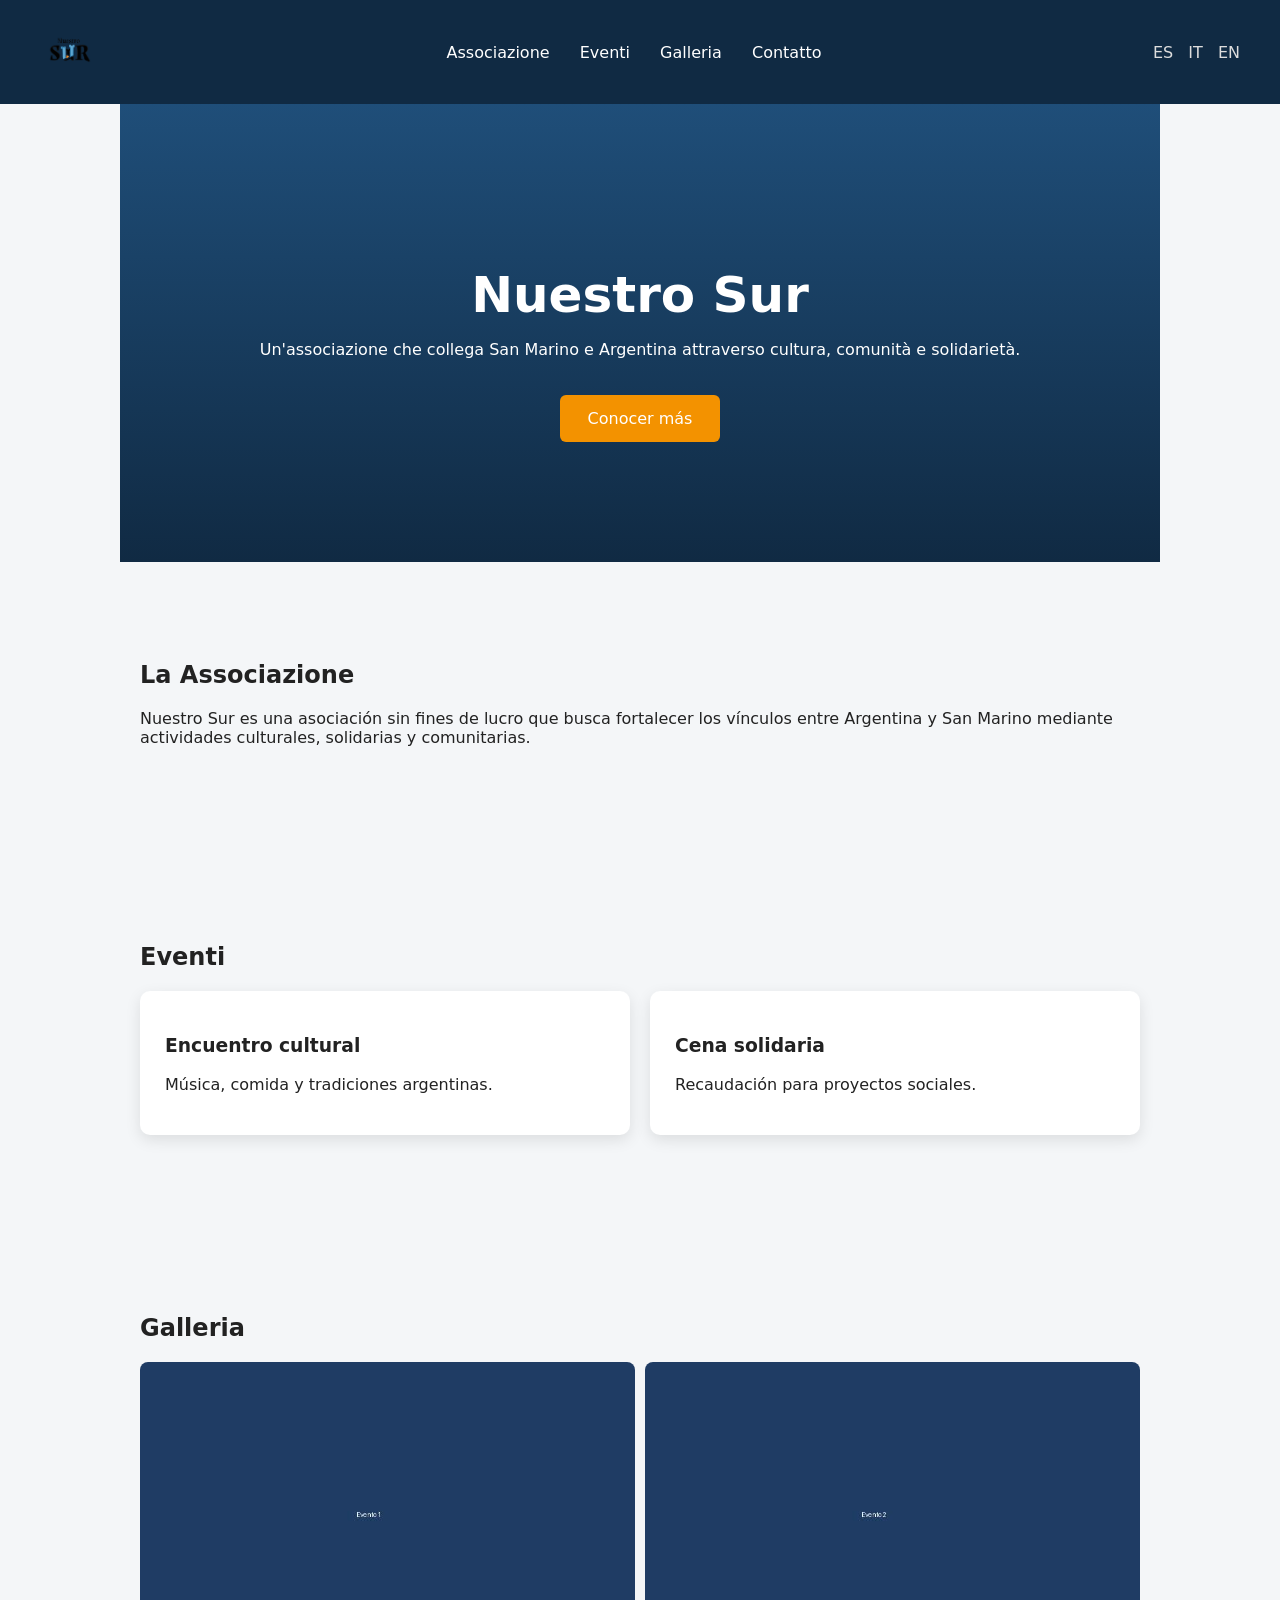
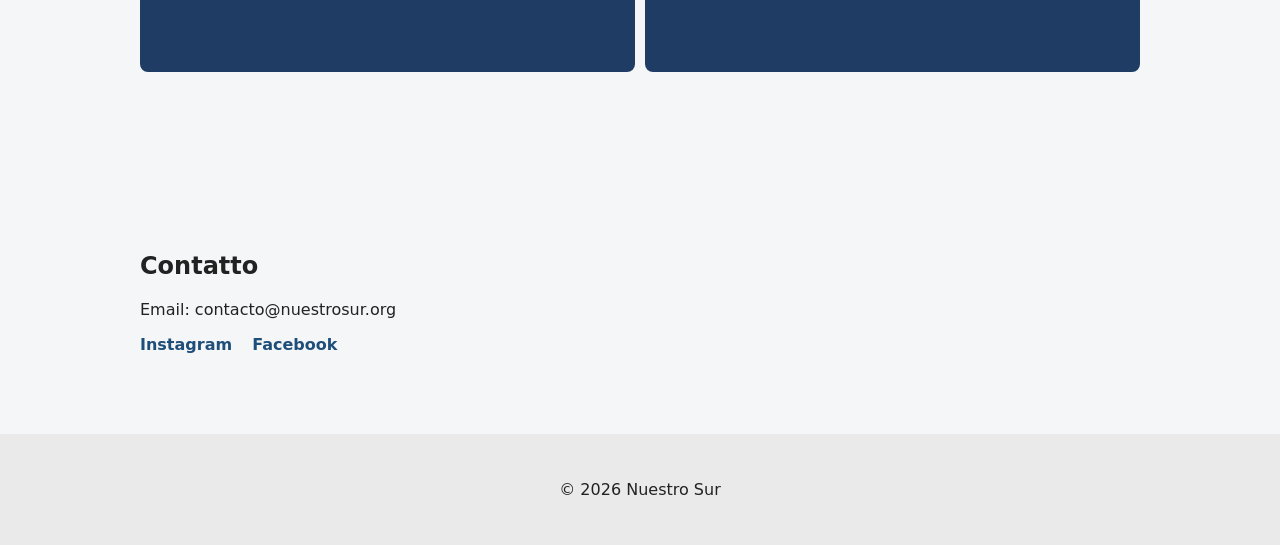
==== it/index.html @ 5de6c089 "primer commit test" ====
<!DOCTYPE html>
<html lang="it">
<head>
<meta charset="UTF-8">
<meta name="viewport" content="width=device-width, initial-scale=1">
<title>Nuestro Sur</title>
<link rel="stylesheet" href="../style.css">
</head>
<body>

<header class="navbar">
<div class="logo">
<img src="../images/logo.png">
</div>

<nav>
<a href="#about">Associazione</a>
<a href="#events">Eventi</a>
<a href="#gallery">Galleria</a>
<a href="#contact">Contatto</a>
</nav>

<div class="lang">
<a href="../es">ES</a>
<a href="../it">IT</a>
<a href="../en">EN</a>
</div>
</header>

<section class="hero">
<h1>Nuestro Sur</h1>
<p>Un'associazione che collega San Marino e Argentina attraverso cultura, comunità e solidarietà.</p>
<a class="button" href="#about">Conocer más</a>
</section>

<section id="about">
<h2>La Associazione</h2>
<p>Nuestro Sur es una asociación sin fines de lucro que busca fortalecer los vínculos entre Argentina y San Marino mediante actividades culturales, solidarias y comunitarias.</p>
</section>

<section id="events">
<h2>Eventi</h2>
<div class="cards">
<div class="card">
<h3>Encuentro cultural</h3>
<p>Música, comida y tradiciones argentinas.</p>
</div>
<div class="card">
<h3>Cena solidaria</h3>
<p>Recaudación para proyectos sociales.</p>
</div>
</div>
</section>

<section id="gallery">
<h2>Galleria</h2>
<div class="gallery">
<img src="../images/evento1.jpg">
<img src="../images/evento2.jpg">
</div>
</section>

<section id="contact">
<h2>Contatto</h2>
<p>Email: contacto@nuestrosur.org</p>
<div class="social">
<a href="#">Instagram</a>
<a href="#">Facebook</a>
</div>
</section>

<footer>
<p>© 2026 Nuestro Sur</p>
</footer>

</body>
</html>
---- style.css ----
body{
margin:0;
font-family:system-ui;
background:#f4f6f8;
color:#222;
}

.navbar{
display:flex;
justify-content:space-between;
align-items:center;
padding:20px 40px;
background:#102a43;
color:white;
}

.logo img{
height:60px;
}

nav a{
color:white;
margin-left:25px;
text-decoration:none;
font-weight:500;
}

.lang a{
margin-left:10px;
color:#ddd;
text-decoration:none;
}

.hero{
text-align:center;
padding:120px 20px;
background:linear-gradient(#1f4e79,#102a43);
color:white;
}

.hero h1{
font-size:50px;
margin-bottom:10px;
}

.button{
display:inline-block;
margin-top:20px;
padding:14px 28px;
background:#f39200;
color:white;
border-radius:6px;
text-decoration:none;
}

section{
max-width:1000px;
margin:auto;
padding:80px 20px;
}

.cards{
display:flex;
gap:20px;
flex-wrap:wrap;
}

.card{
flex:1;
background:white;
padding:25px;
border-radius:10px;
box-shadow:0 5px 15px rgba(0,0,0,0.1);
}

.gallery{
display:grid;
grid-template-columns:repeat(auto-fit,minmax(250px,1fr));
gap:10px;
}

.gallery img{
width:100%;
border-radius:8px;
}

.social a{
margin-right:15px;
text-decoration:none;
color:#1f4e79;
font-weight:bold;
}

footer{
text-align:center;
padding:30px;
background:#eaeaea;
}
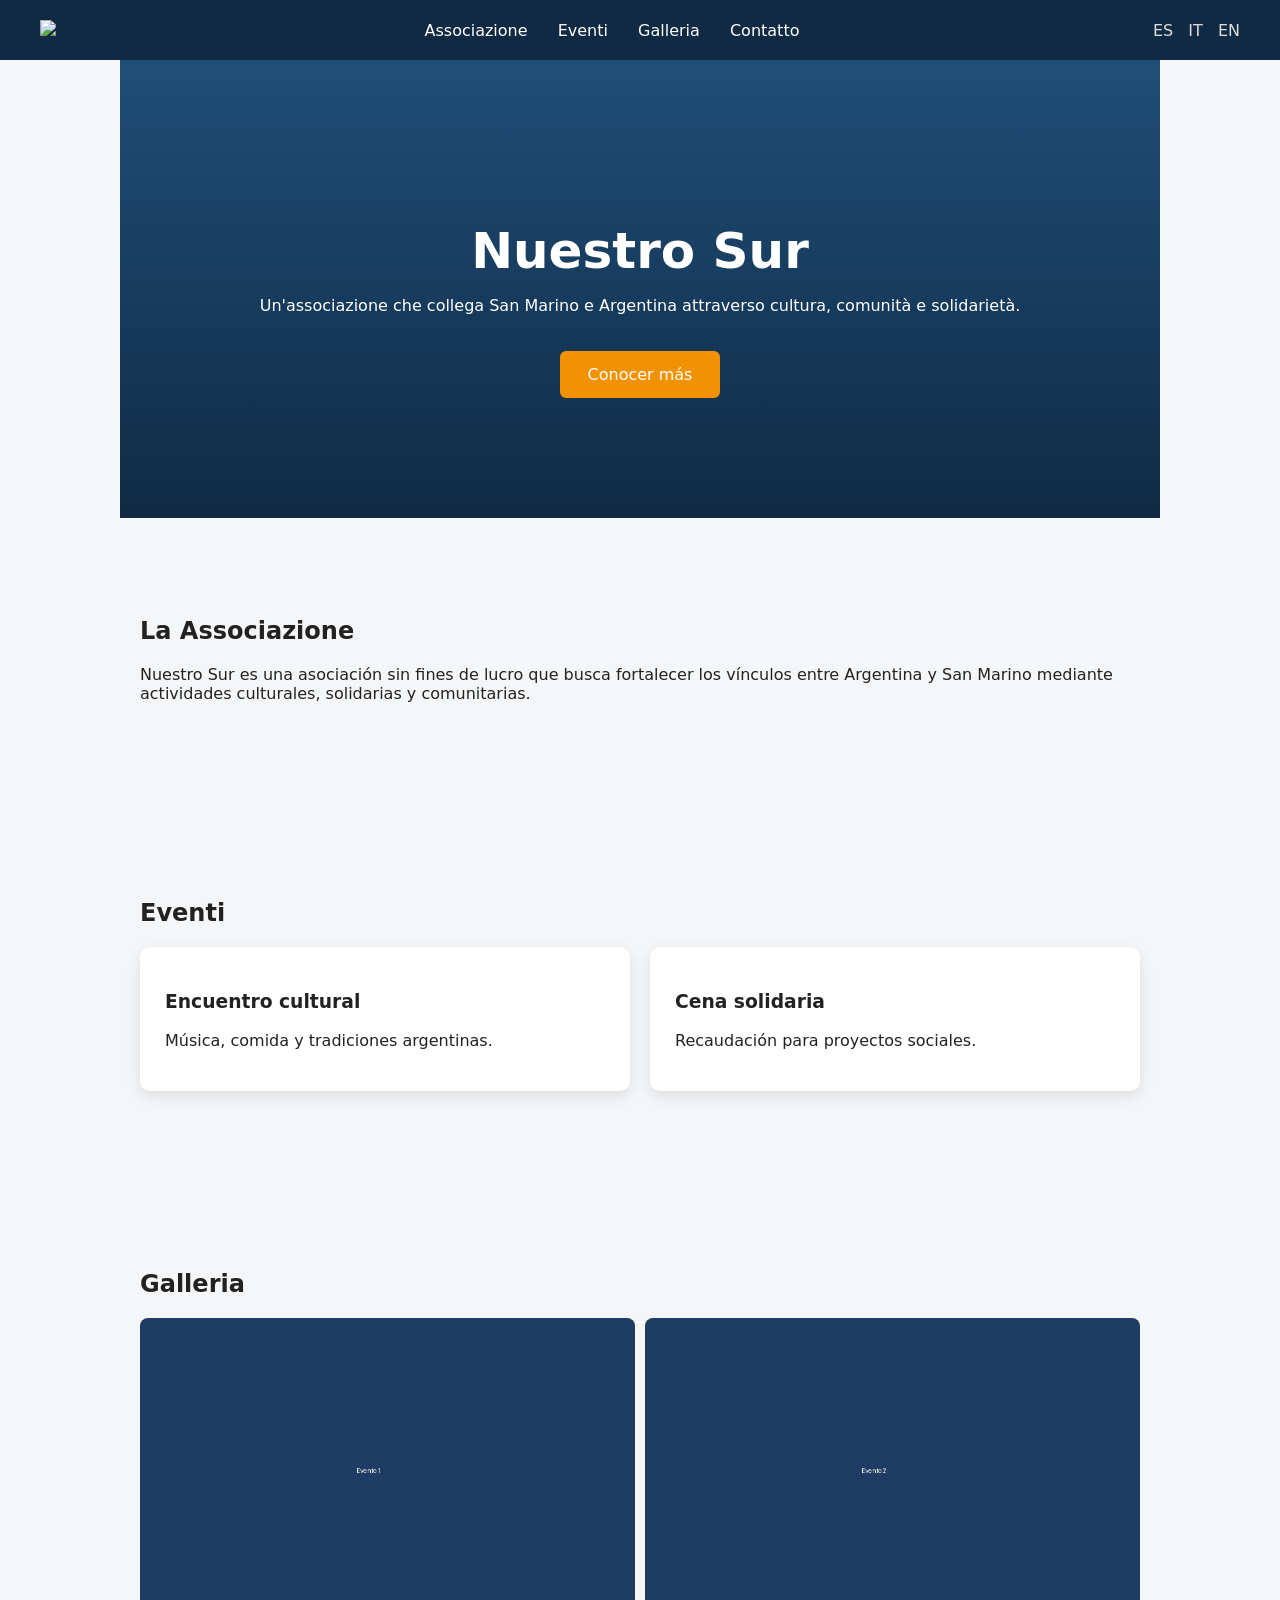
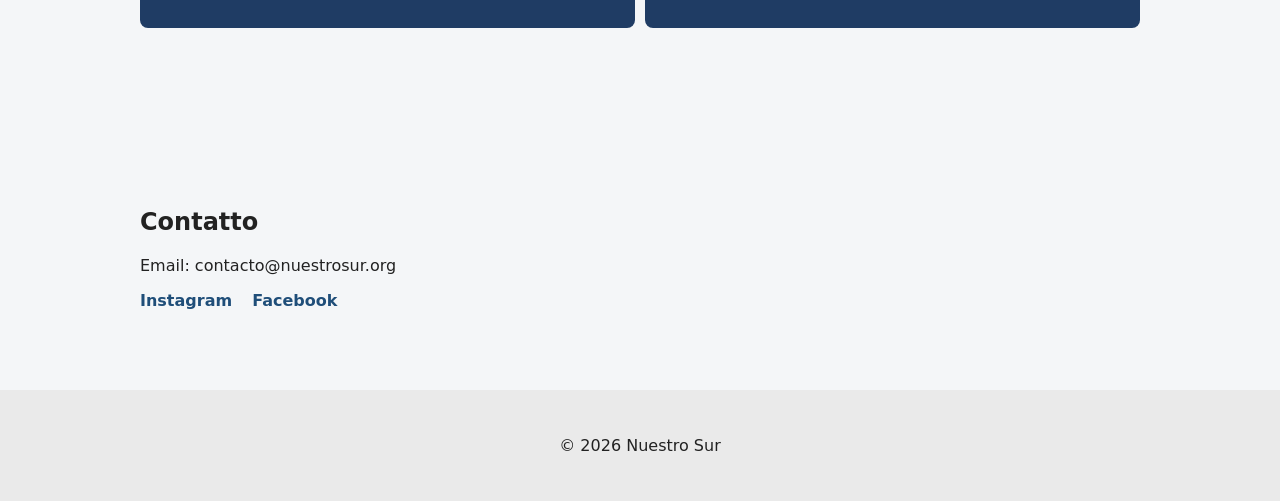
==== commit e1581ee8: "Update index.html" ====
--- a/it/index.html
+++ b/it/index.html
@@ -10,7 +10,7 @@
 
 <header class="navbar">
 <div class="logo">
-<img src="../images/logo.png">
+<img src="../images/logoBlanco.png">
 </div>
 
 <nav>
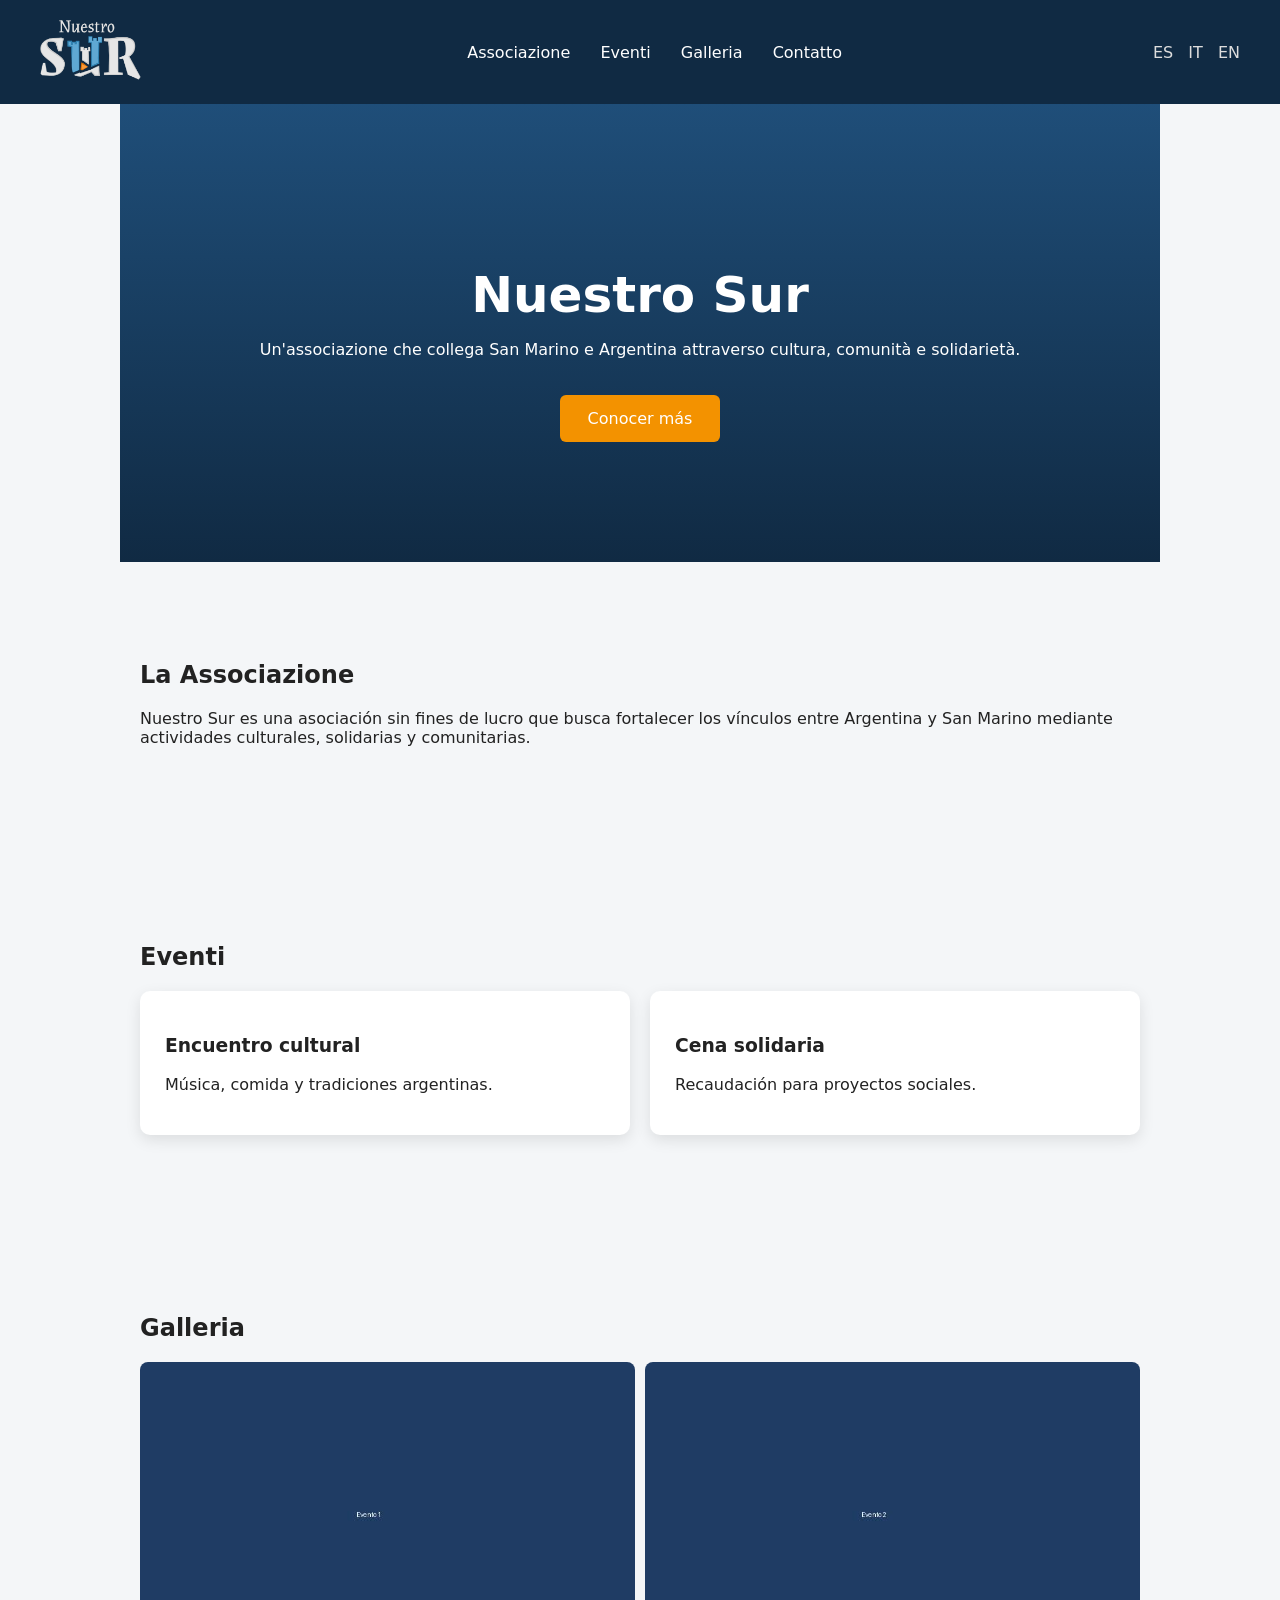
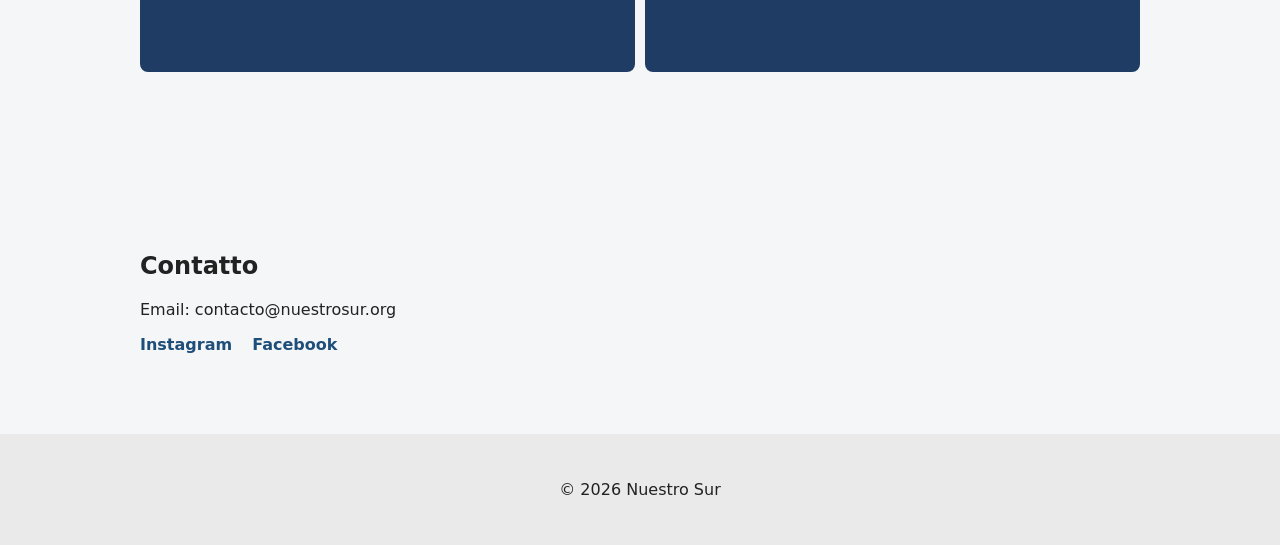
==== commit c246d559: "Update index.html" ====
--- a/it/index.html
+++ b/it/index.html
@@ -10,7 +10,7 @@
 
 <header class="navbar">
 <div class="logo">
-<img src="../images/logoBlanco.png">
+<img src="../images/LogoBlanco.png">
 </div>
 
 <nav>
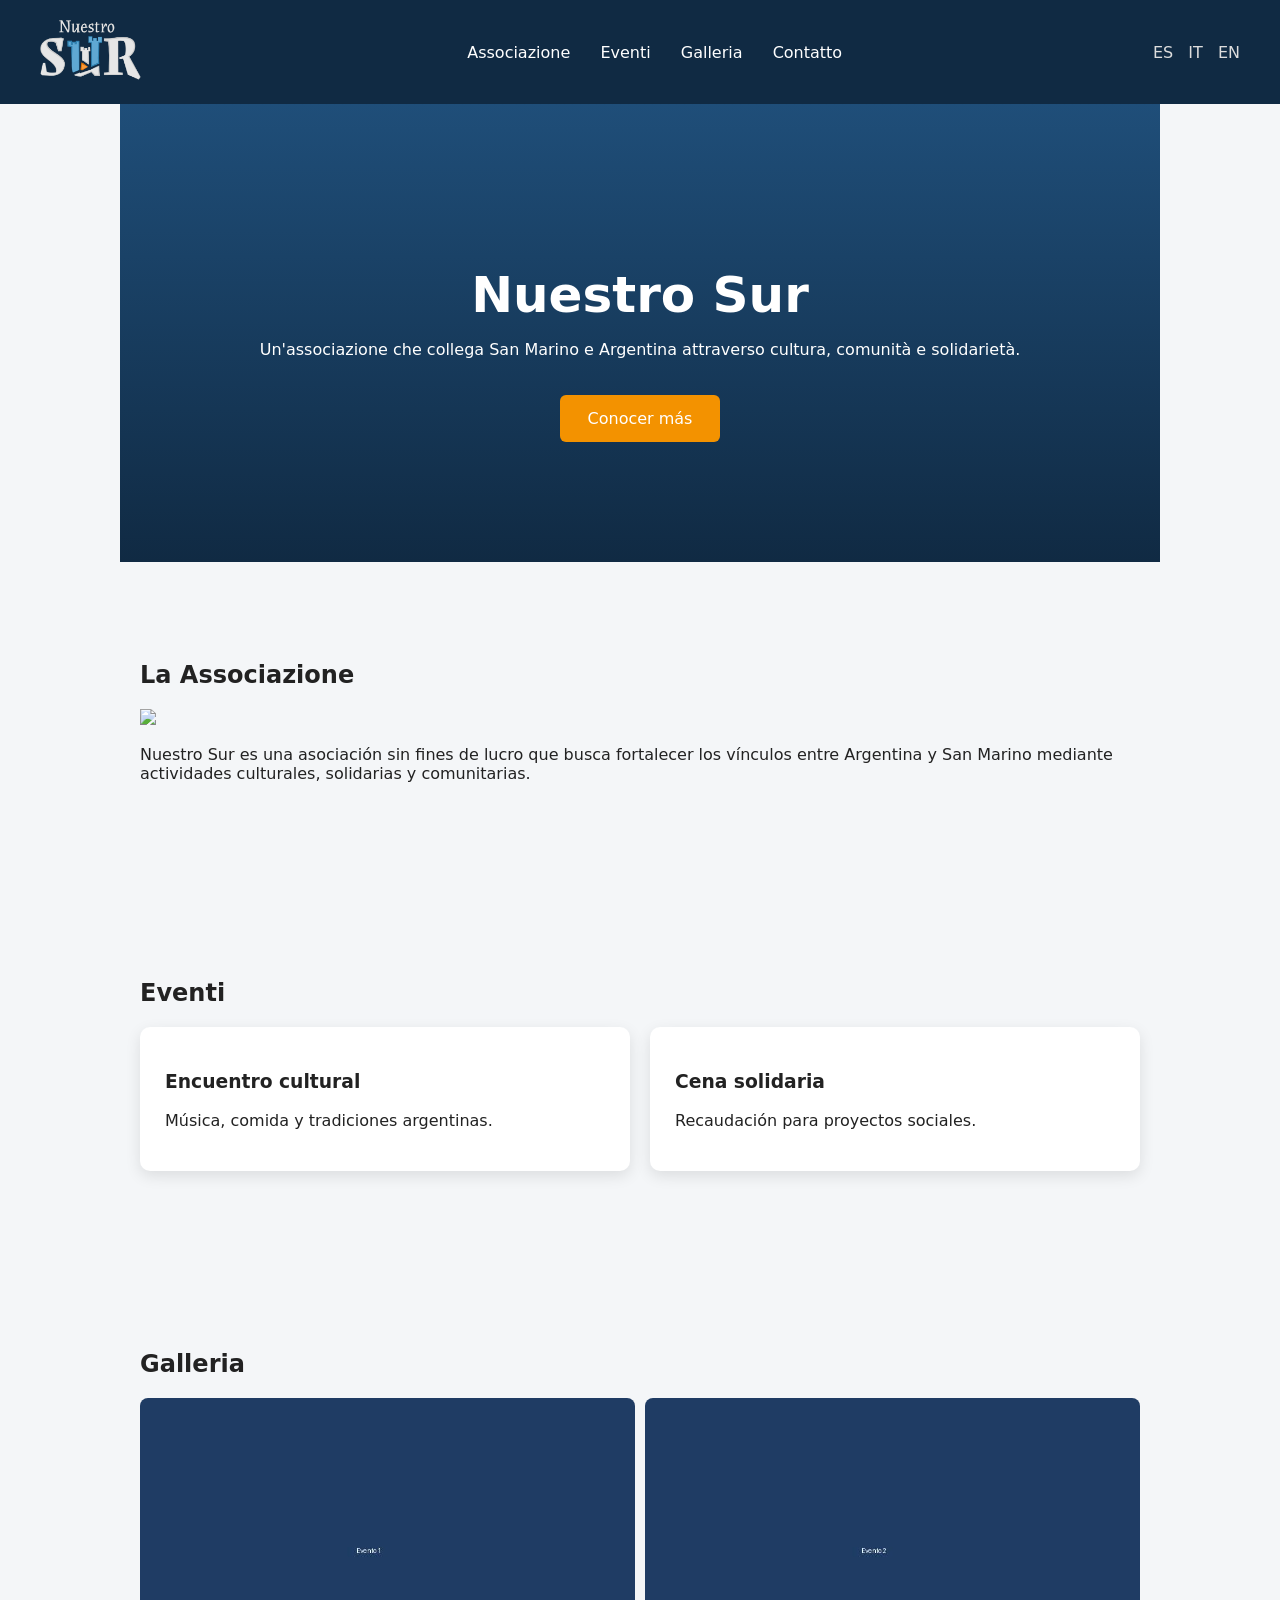
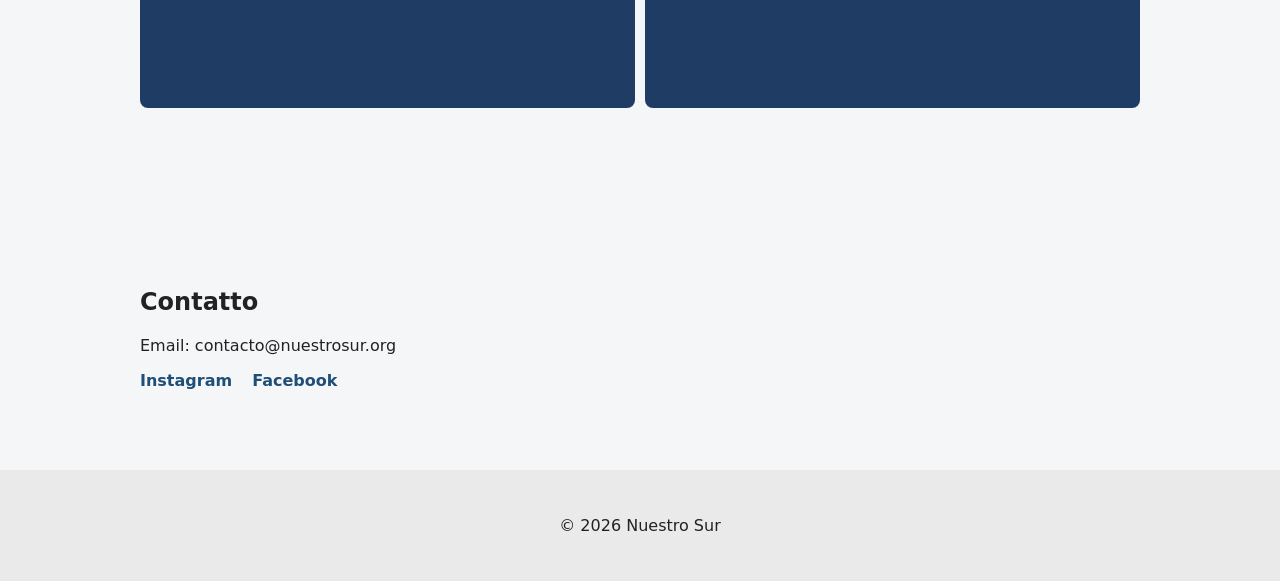
==== commit 056b3778: "Update index.html" ====
--- a/it/index.html
+++ b/it/index.html
@@ -35,6 +35,7 @@
 
 <section id="about">
 <h2>La Associazione</h2>
+<img src="../images/fotosTodos.jpg">
 <p>Nuestro Sur es una asociación sin fines de lucro que busca fortalecer los vínculos entre Argentina y San Marino mediante actividades culturales, solidarias y comunitarias.</p>
 </section>
 
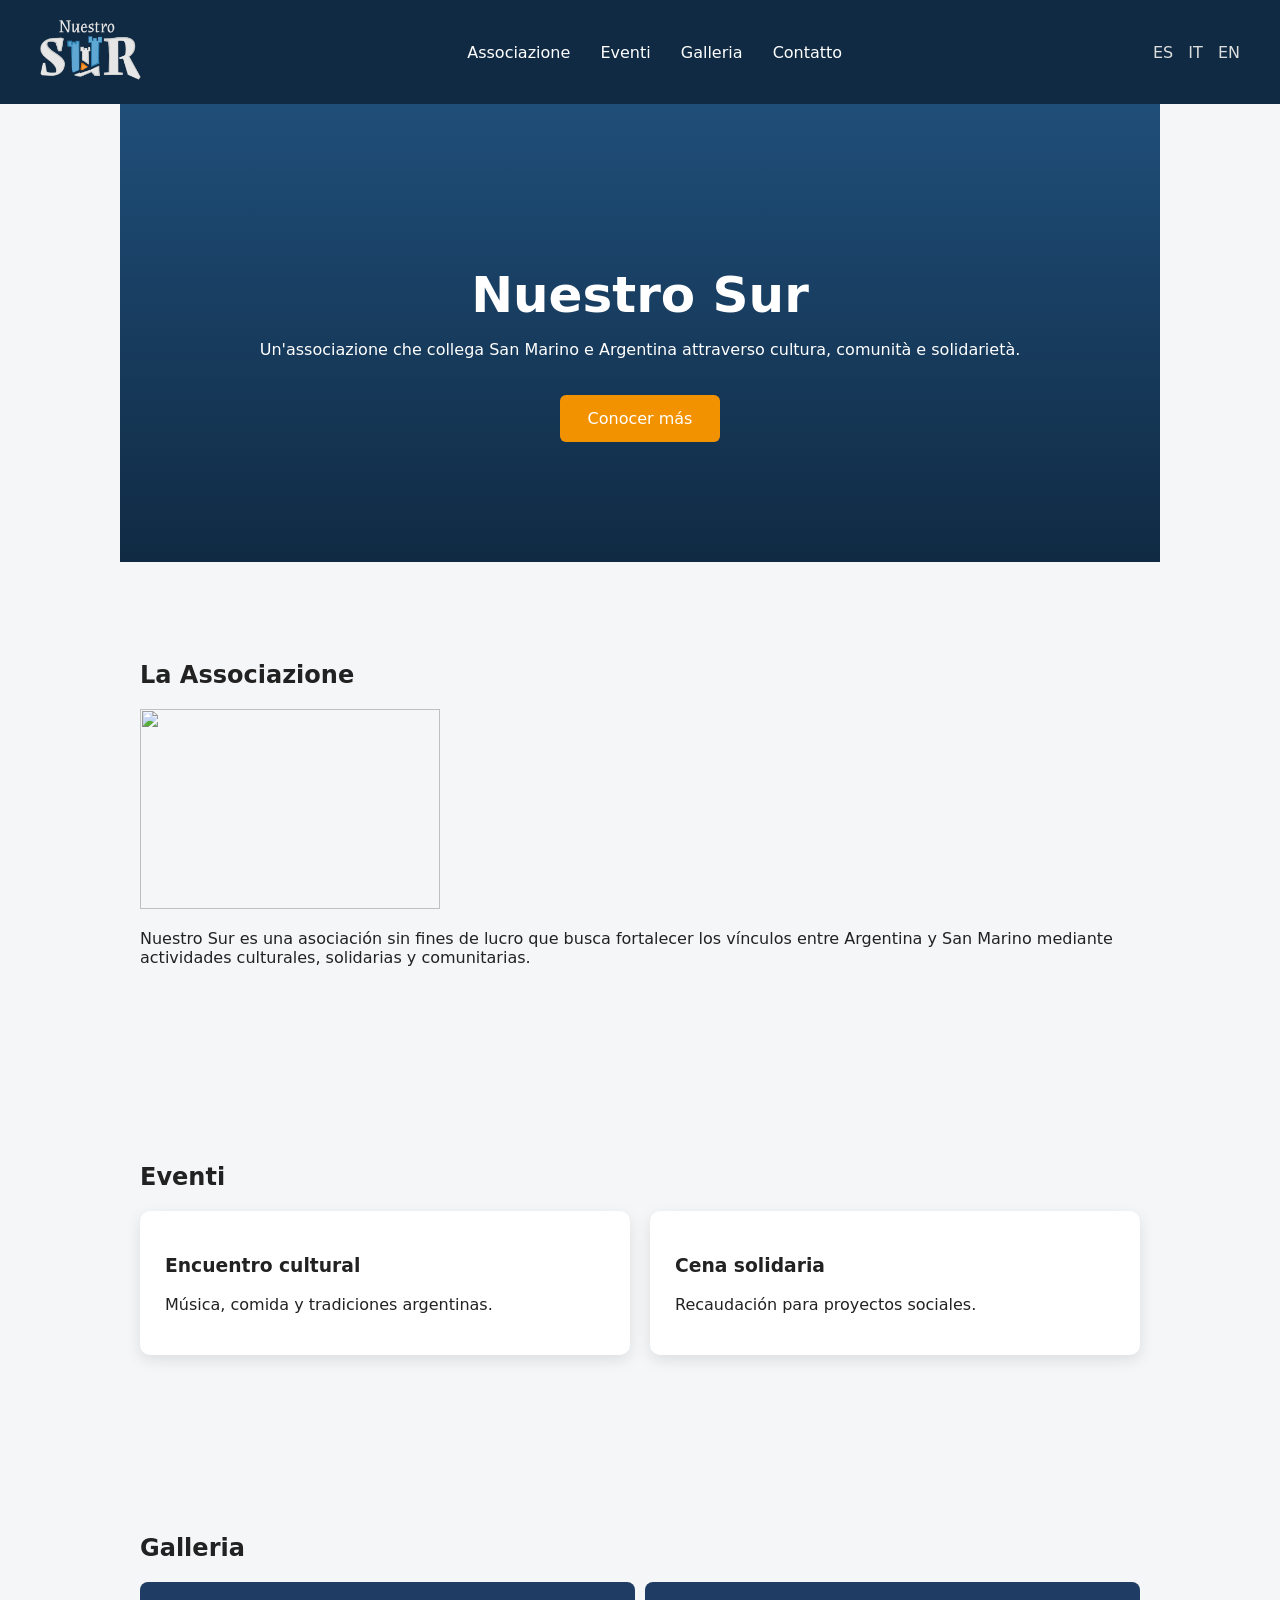
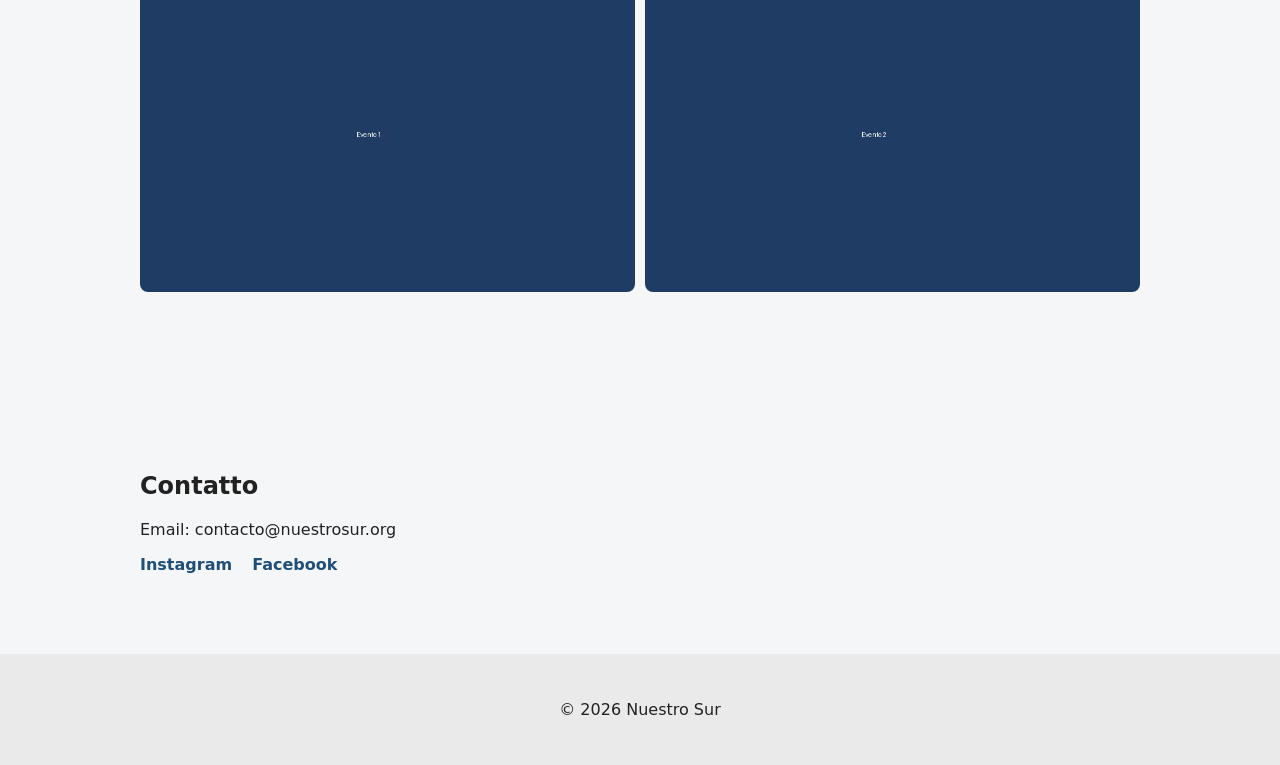
==== commit d5e90e37: "Update index.html" ====
--- a/it/index.html
+++ b/it/index.html
@@ -35,7 +35,7 @@
 
 <section id="about">
 <h2>La Associazione</h2>
-<img src="../images/fotosTodos.jpg">
+<img src="../images/fotoTodos.jpg" width="300" height="200">
 <p>Nuestro Sur es una asociación sin fines de lucro que busca fortalecer los vínculos entre Argentina y San Marino mediante actividades culturales, solidarias y comunitarias.</p>
 </section>
 
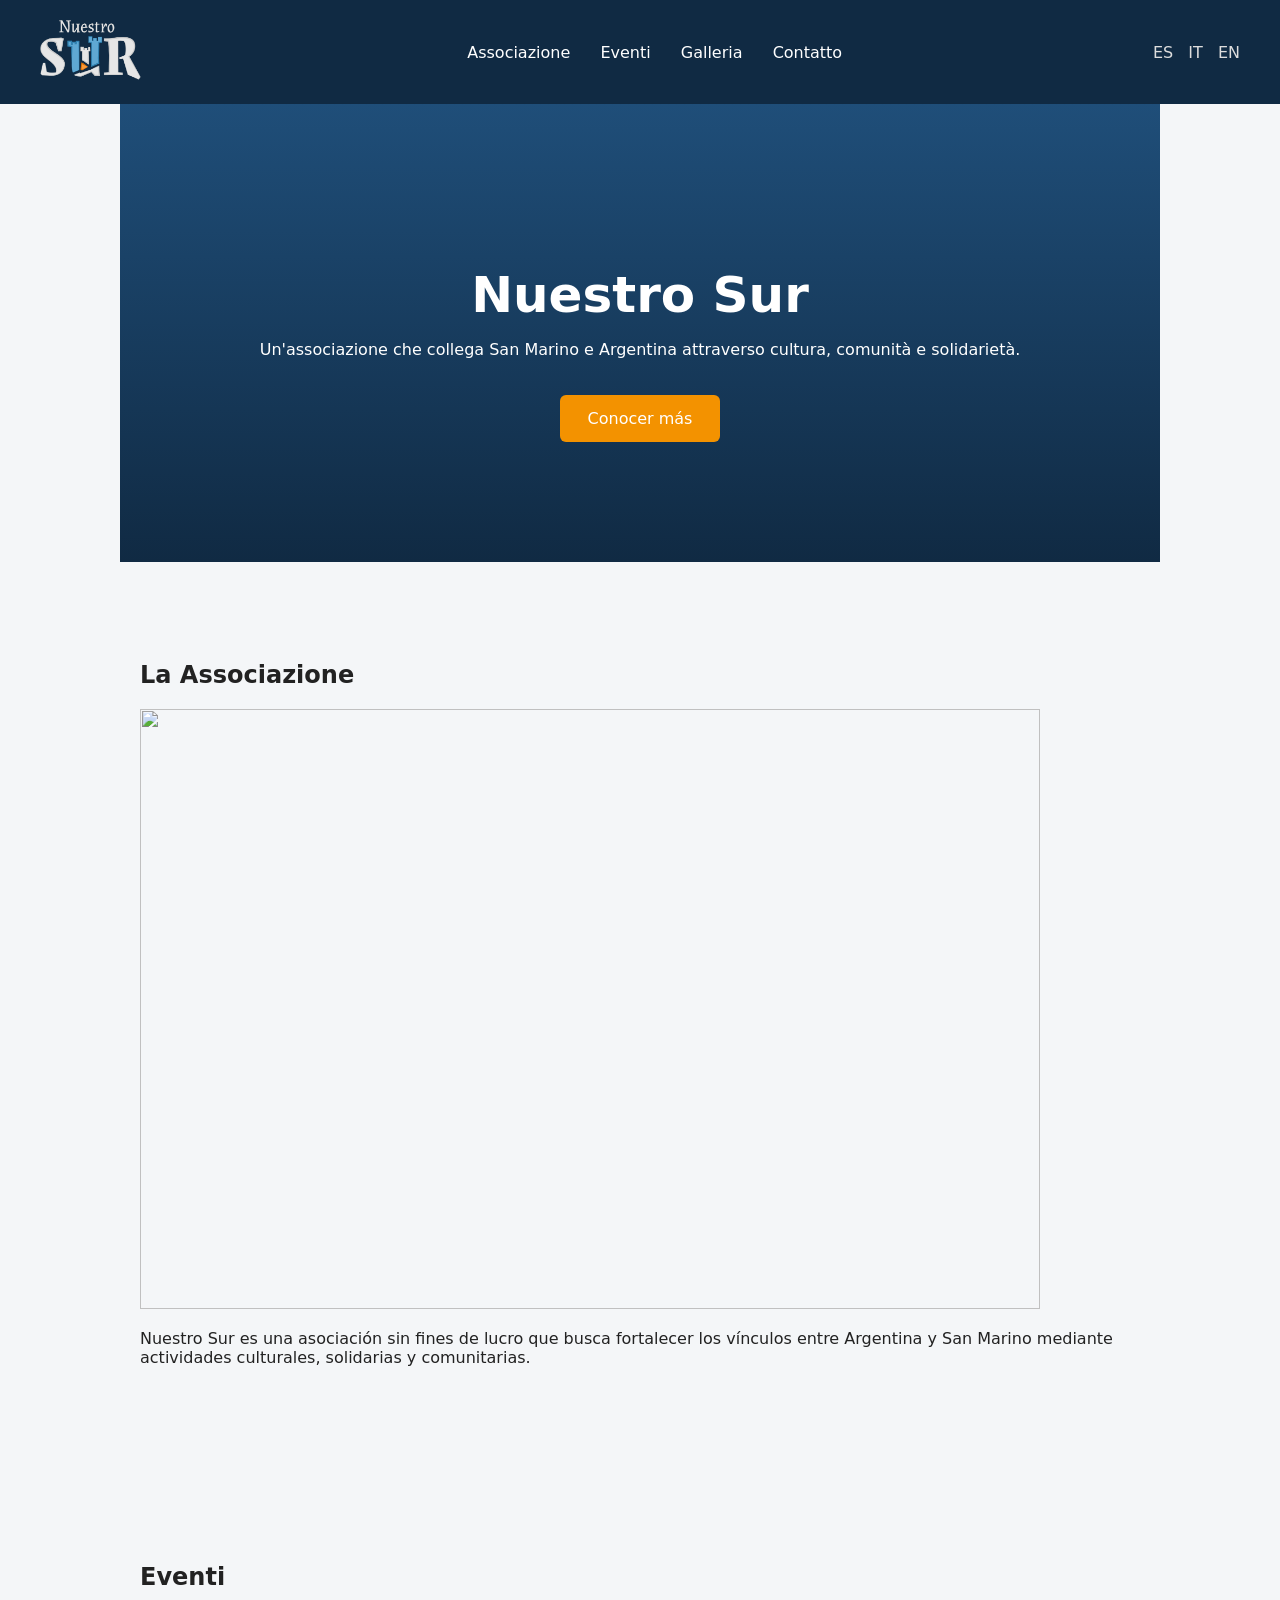
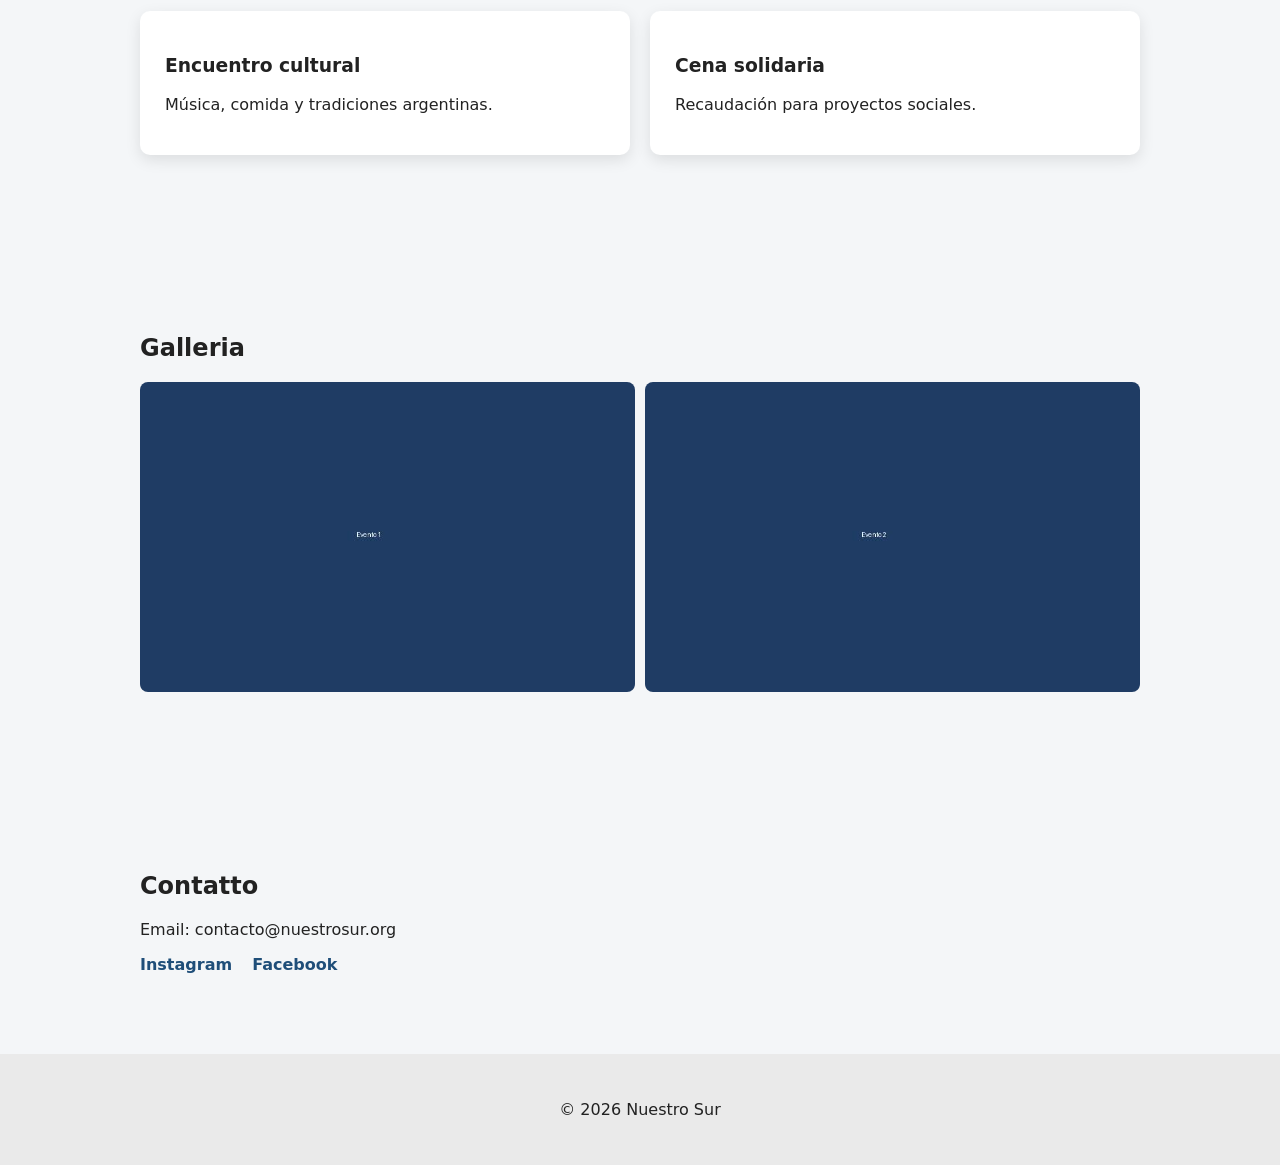
==== commit 24e08c3f: "Update index.html" ====
--- a/it/index.html
+++ b/it/index.html
@@ -35,7 +35,7 @@
 
 <section id="about">
 <h2>La Associazione</h2>
-<img src="../images/fotoTodos.jpg" width="300" height="200">
+<img src="../images/fotoTodos.jpg" width="900" height="600">
 <p>Nuestro Sur es una asociación sin fines de lucro que busca fortalecer los vínculos entre Argentina y San Marino mediante actividades culturales, solidarias y comunitarias.</p>
 </section>
 
